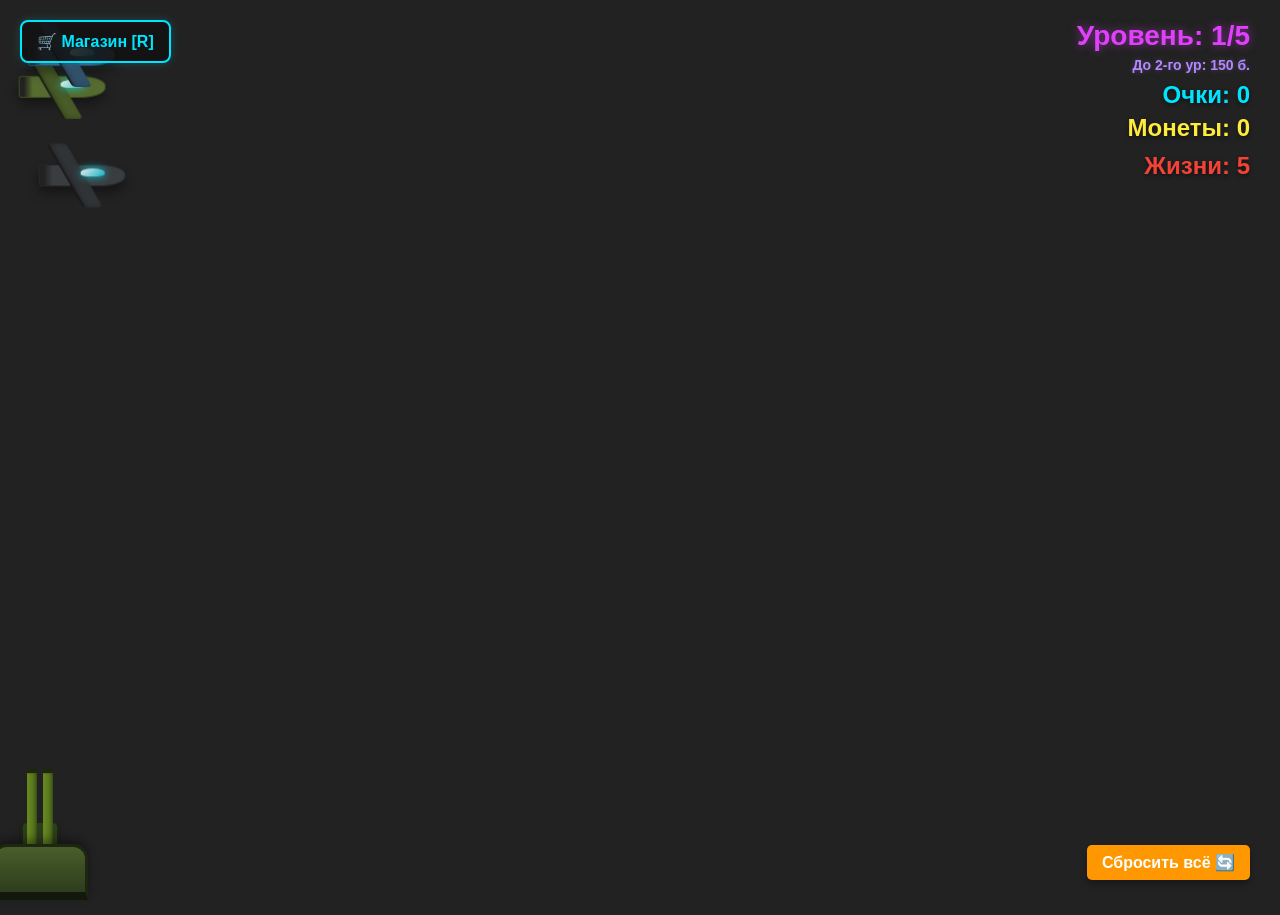
==== antiaircraft-gun/index.html @ bbd0e116 "Add aircraft gun" ====
<!doctype html>
<html lang="ru">
<head>
<meta charset="utf-8" />
<title>Мой первый проект</title>
<link rel="stylesheet" href="styles.css" />
</head>
<body>
<div id="ui-board">
    <div class="text-level">Уровень: <span id="level-value">1</span>/5</div>
    <div id="next-level-req" style="font-size: 14px; color: #b388ff; margin-bottom: 8px; text-shadow: 0 0 5px rgba(179,136,255,0.3);">До 2-го ур: 150 б.</div>
    <div class="text-points">Очки: <span id="points-value">0</span></div>
    <div class="text-coins">Монеты: <span id="coins-value">0</span></div>
    <div class="text-lives">Жизни: <span id="lives-value">5</span></div>
</div>

<div id="shop-hint">🛒 Магазин [R]</div>

<!-- Магазин улучшений -->
<div id="shop-panel" class="shop-hidden">
    <div class="shop-header">
        <div class="shop-title">🛒 МАГАЗИН КИБЕР-ПУШКИ</div>
        <button id="close-shop-btn" title="Закрыть (R)">×</button>
    </div>
    
    <div class="shop-item">
        <div class="shop-item-info">
            <span class="shop-item-name">⚡ Скорострельность</span>
            <span class="shop-item-desc">Стреляй чаще (Ур. <span id="reload-lvl">0</span>/5)</span>
        </div>
        <button id="buy-reload-btn" class="shop-btn">Купить: <span id="reload-cost">150</span> 🪙</button>
    </div>

    <div class="shop-item">
        <div class="shop-item-info">
            <span class="shop-item-name">❤️ Купить жизнь</span>
            <span class="shop-item-desc">Восстанови здоровье (Макс. 10)</span>
        </div>
        <button id="buy-life-btn" class="shop-btn">Купить: <span id="life-cost">100</span> 🪙</button>
    </div>

    <div class="shop-item">
        <div class="shop-item-info">
            <span class="shop-item-name">🔥 Тройной выстрел</span>
            <span class="shop-item-desc">Стрельба веером из 3 снарядов</span>
        </div>
        <button id="buy-triple-btn" class="shop-btn">Купить: <span id="triple-cost">800</span> 🪙</button>
    </div>

    <div class="shop-item">
        <div class="shop-item-info">
            <span class="shop-item-name">🛡️ Силовой щит</span>
            <span class="shop-item-desc">Поглощает 1 удар (зарядка 12 сек)</span>
        </div>
        <button id="buy-shield-btn" class="shop-btn">Купить: <span id="shield-cost">500</span> 🪙</button>
    </div>

    <div class="shop-item">
        <div class="shop-item-info">
            <span class="shop-item-name">💰 Военные трофеи</span>
            <span class="shop-item-desc">+50% дохода (Ур. <span id="spoils-lvl">0</span>/3)</span>
        </div>
        <button id="buy-spoils-btn" class="shop-btn">Купить: <span id="spoils-cost">250</span> 🪙</button>
    </div>
</div>

<button id="reset-btn">Сбросить всё 🔄</button>

<div id="game-over-screen">GAME OVER</div>

<div id="square-1" class="target plane"></div>
<div id="square-2" class="target plane"></div>
<div id="square-3" class="target plane"></div>
<div id="bomb-1" class="target bomber"></div>

<div id="cannon">
    <div id="shield-bubble"></div>
    <div id="barrel"></div>
    <div id="base"></div>
</div>
<script src="script.js"></script>
</body>
</html>
---- antiaircraft-gun/styles.css ----
body {
    margin: 0;
    padding: 0;
    overflow: hidden;
    background-color: #222;
    font-family: 'Segoe UI', Tahoma, Geneva, Verdana, sans-serif;
    user-select: none;
}

/* --- ИНТЕРФЕЙС --- */
#ui-board {
    position: absolute;
    top: 20px;
    right: 30px;
    font-size: 24px;
    font-weight: bold;
    z-index: 20;
    text-shadow: 0 2px 4px rgba(0,0,0,0.5);
    text-align: right;
}
.text-level { color: #e040fb; font-size: 28px; margin-bottom: 5px; text-shadow: 0 0 10px rgba(224,64,251,0.5); }
.text-points { color: #00e5ff; margin-bottom: 5px; }
.text-coins { color: #ffeb3b; margin-bottom: 10px; }
.text-lives { color: #F44336; margin-bottom: 15px; }

/* Подсказка для магазина */
#shop-hint {
    position: absolute;
    top: 20px;
    left: 20px;
    color: #00e5ff;
    font-size: 16px;
    font-weight: bold;
    background: rgba(17, 17, 17, 0.85);
    padding: 10px 15px;
    border: 2px solid #00e5ff;
    border-radius: 8px;
    z-index: 21;
    cursor: pointer;
    box-shadow: 0 0 10px rgba(0, 229, 255, 0.2);
    transition: all 0.2s ease;
}
#shop-hint:hover {
    transform: scale(1.05);
    background: rgba(0, 229, 255, 0.1);
    box-shadow: 0 0 15px rgba(0, 229, 255, 0.4);
}

/* --- МАГАЗИН УЛУЧШЕНИЙ --- */
#shop-panel {
    position: absolute;
    top: 75px; /* Сместили ниже подсказки */
    left: 20px;
    width: 320px;
    background: rgba(17, 17, 17, 0.85);
    border: 2px solid #00e5ff;
    border-radius: 10px;
    padding: 15px;
    z-index: 20;
    box-shadow: 0 0 15px rgba(0, 229, 255, 0.3);
    color: white;
}
.shop-header {
    display: flex;
    justify-content: space-between;
    align-items: center;
    border-bottom: 1px solid rgba(0, 229, 255, 0.3);
    padding-bottom: 8px;
    margin-bottom: 15px;
}
.shop-title {
    font-size: 16px;
    font-weight: bold;
    color: #00e5ff;
    letter-spacing: 1px;
}
#close-shop-btn {
    background: none;
    border: none;
    color: #ff3d00;
    font-size: 24px;
    font-weight: bold;
    cursor: pointer;
    transition: transform 0.2s, color 0.2s;
    padding: 0 5px;
    line-height: 1;
}
#close-shop-btn:hover {
    color: #ff9100;
    transform: scale(1.2);
}
.shop-item {
    display: flex;
    justify-content: space-between;
    align-items: center;
    margin-bottom: 12px;
    background: rgba(255, 255, 255, 0.05);
    padding: 8px;
    border-radius: 6px;
    border: 1px solid transparent;
    transition: all 0.2s;
}
.shop-item:hover {
    border-color: rgba(255, 235, 59, 0.3);
}
.shop-item-info {
    display: flex;
    flex-direction: column;
    max-width: 170px;
}
.shop-item-name {
    font-size: 14px;
    font-weight: bold;
    color: #fff;
}
.shop-item-desc {
    font-size: 11px;
    color: #bbb;
    margin-top: 2px;
}
.shop-btn {
    background-color: #4CAF50;
    color: white;
    border: none;
    padding: 6px 10px;
    font-size: 12px;
    font-weight: bold;
    border-radius: 4px;
    cursor: pointer;
    transition: all 0.2s;
    min-width: 105px;
}
.shop-btn:hover:not(:disabled) {
    background-color: #45a049;
    transform: scale(1.05);
}
.shop-btn:disabled {
    background-color: #555;
    color: #888;
    cursor: not-allowed;
    transform: none;
}

/* Скрытие магазина */
.shop-hidden {
    display: none !important;
}

/* Кнопка полного сброса */
#reset-btn {
    position: absolute;
    bottom: 20px;
    right: 30px;
    z-index: 20;
    background-color: #ff9800;
    color: #fff;
    border: none;
    padding: 8px 15px;
    font-size: 16px;
    font-weight: bold;
    border-radius: 5px;
    cursor: pointer;
    box-shadow: 0 4px 6px rgba(0,0,0,0.3);
    transition: all 0.2s ease;
    font-family: inherit;
}
#reset-btn:hover {
    background-color: #e65100;
    transform: scale(1.05);
}
#reset-btn:active {
    transform: scale(0.95);
}

/* Экран окончания игры */
#game-over-screen {
    display: none; /* Скрыт по умолчанию */
    position: absolute;
    top: 0;
    left: 0;
    width: 100%;
    height: 100%;
    background-color: rgba(0, 0, 0, 0.85);
    color: #F44336;
    font-size: 80px;
    font-weight: 900;
    justify-content: center;
    align-items: center;
    z-index: 100;
    text-transform: uppercase;
    letter-spacing: 5px;
}

/* --- ЦЕЛИ (САМОЛЕТЫ И БОМБАРДИРОВЩИКИ) --- */
.target {
    position: absolute;
    left: 0;
    will-change: transform;
    transition: opacity 0.1s;
}

/* Военные истребители */
.plane {
    width: 85px;
    height: 20px;
    position: absolute;
    border-radius: 3px 25px 25px 3px / 3px 10px 10px 3px;
    box-shadow: 0 6px 12px rgba(0,0,0,0.4);
}

/* Крылья и реактивное сопло (огонь двигателя) */
.plane::before {
    content: '';
    position: absolute;
    top: -22px;
    left: 25px;
    width: 20px;
    height: 64px;
    background: inherit;
    border-radius: 4px;
    transform: skewX(30deg); /* Хищный наклон крыла назад */
    z-index: -1;
    filter: brightness(0.85);
    box-shadow: inset 3px 0 5px rgba(0,0,0,0.3);
}

/* Кабина пилота и реактивный шлейф */
.plane::after {
    content: '';
    position: absolute;
    top: 3px;
    right: 20px;
    width: 24px;
    height: 8px;
    background: linear-gradient(135deg, rgba(255,255,255,0.9) 0%, rgba(0,229,255,0.7) 100%);
    border-radius: 50% 50% 30% 30%;
    box-shadow: 0 0 8px rgba(0,229,255,0.8);
}

/* Добавим пламя двигателя на левом конце истребителя */
#square-1, #square-2, #square-3 {
    background-image: linear-gradient(to right, #222 5%, transparent 15%);
}

#square-1 { 
    background-color: #556b2f; /* Защитный зеленый */
    border: 1px solid #3d4e22;
    top: 50px; 
} 
#square-2 { 
    background-color: #3b5e7c; /* Военно-морской синий */
    border: 1px solid #2a4359;
    top: 110px; 
} 
#square-3 { 
    background-color: #3a3d40; /* Ночной стелс-серый */
    border: 1px solid #252729;
    top: 170px; 
}

/* Тяжелый бомбардировщик дальнего действия */
.bomber {
    width: 130px;
    height: 30px;
    background: linear-gradient(180deg, #1c1d22 0%, #0d0e10 100%);
    border-radius: 5px 40px 40px 5px / 5px 15px 15px 5px;
    box-shadow: 0 8px 20px rgba(0,0,0,0.6);
    position: relative;
    border-left: 5px solid #ff3d00; /* Хвостовое сопло огромного двигателя */
}

/* Огромные крылья Стелса */
.bomber::before {
    content: '';
    position: absolute;
    top: -40px;
    left: 35px;
    width: 32px;
    height: 110px;
    background: linear-gradient(90deg, #16171a 0%, #0d0e10 100%);
    border-radius: 8px;
    transform: skewX(35deg);
    z-index: -1;
    box-shadow: inset 4px 0 8px rgba(0,0,0,0.5);
}

/* Двойная остекленная кабина бомбардировщика */
.bomber::after {
    content: '';
    position: absolute;
    top: 4px;
    right: 25px;
    width: 35px;
    height: 9px;
    background: linear-gradient(135deg, rgba(255, 61, 0, 0.9) 0%, rgba(139, 0, 0, 0.8) 100%);
    border-radius: 50% 50% 20% 20%;
    box-shadow: 0 0 12px rgba(255, 61, 0, 0.7);
}

#bomb-1 { top: 240px; }

/* Вражеские снаряды / ракеты */
.enemy-bullet {
    width: 8px;
    height: 22px;
    background: linear-gradient(to bottom, #ff3d00, #ffeb3b);
    border-radius: 4px;
    position: absolute;
    z-index: 4;
    box-shadow: 0 0 10px #ff3d00;
}

/* Эффект попадания по зенитке (красная вспышка) */
.hit-flash {
    filter: drop-shadow(0 0 20px #ff3d00) brightness(1.5) sepia(1) hue-rotate(-50deg) saturate(5);
    transition: filter 0.1s ease;
}

/* --- ПУШКА --- */
#cannon {
    position: absolute;
    bottom: 0;
    left: 50%;
    width: 80px;
    height: 80px;
    display: flex;
    justify-content: center;
    align-items: flex-end;
    z-index: 10;
}

#barrel {
    width: 34px;
    height: 50px;
    position: absolute;
    bottom: 25px;
    transform-origin: bottom center;
    background: #2e3d1c; /* Тяжелая стальная муфта зенитки */
    border-radius: 6px 6px 0 0;
    border: 2px solid #1c2611;
    box-shadow: 0 4px 6px rgba(0,0,0,0.3);
}

/* Левый ствол зенитки */
#barrel::before {
    content: '';
    position: absolute;
    bottom: 25px; /* Выступает далеко вперед */
    left: 4px;
    width: 10px;
    height: 75px;
    background: linear-gradient(90deg, #6b8e23, #4b6619);
    border-radius: 2px 2px 0 0;
    border-top: 5px solid #1c2611; /* Дульный тормоз-компенсатор */
    box-shadow: inset -1px 0 3px rgba(0,0,0,0.3);
}

/* Правый ствол зенитки */
#barrel::after {
    content: '';
    position: absolute;
    bottom: 25px;
    right: 4px;
    width: 10px;
    height: 75px;
    background: linear-gradient(90deg, #6b8e23, #4b6619);
    border-radius: 2px 2px 0 0;
    border-top: 5px solid #1c2611;
    box-shadow: inset -1px 0 3px rgba(0,0,0,0.3);
}

#base {
    width: 90px;
    height: 45px;
    background: linear-gradient(to top, #2e3d1c, #485e2b);
    border-radius: 15px 15px 0 0;
    position: absolute;
    bottom: 0;
    border: 3px solid #1c2611;
    border-bottom: 8px solid #12180b; /* Сверхпрочная станина */
    box-shadow: 0 -4px 10px rgba(0,0,0,0.4);
}

/* --- СНАРЯДЫ --- */
.bullet {
    width: 10px;
    height: 10px;
    background-color: #ffeb3b;
    border-radius: 50%;
    position: absolute;
    z-index: 5;
    box-shadow: 0 0 8px #ffeb3b;
}

/* --- СИЛОВОЙ ЩИТ --- */
#shield-bubble {
    position: absolute;
    bottom: -15px;
    left: 50%;
    transform: translateX(-50%);
    width: 115px;
    height: 115px;
    border: 3px solid #00e5ff;
    border-radius: 50%;
    background: rgba(0, 229, 255, 0.08);
    box-shadow: 0 0 15px #00e5ff, inset 0 0 15px #00e5ff;
    z-index: 15;
    pointer-events: none;
    opacity: 0;
    transition: opacity 0.3s ease;
    animation: shield-pulse 2s infinite ease-in-out;
}

#shield-bubble.active {
    opacity: 1;
}

@keyframes shield-pulse {
    0% { transform: translateX(-50%) scale(1); box-shadow: 0 0 15px #00e5ff, inset 0 0 15px #00e5ff; }
    50% { transform: translateX(-50%) scale(1.05); box-shadow: 0 0 25px #00e5ff, inset 0 0 20px #00e5ff; }
    100% { transform: translateX(-50%) scale(1); box-shadow: 0 0 15px #00e5ff, inset 0 0 15px #00e5ff; }
}
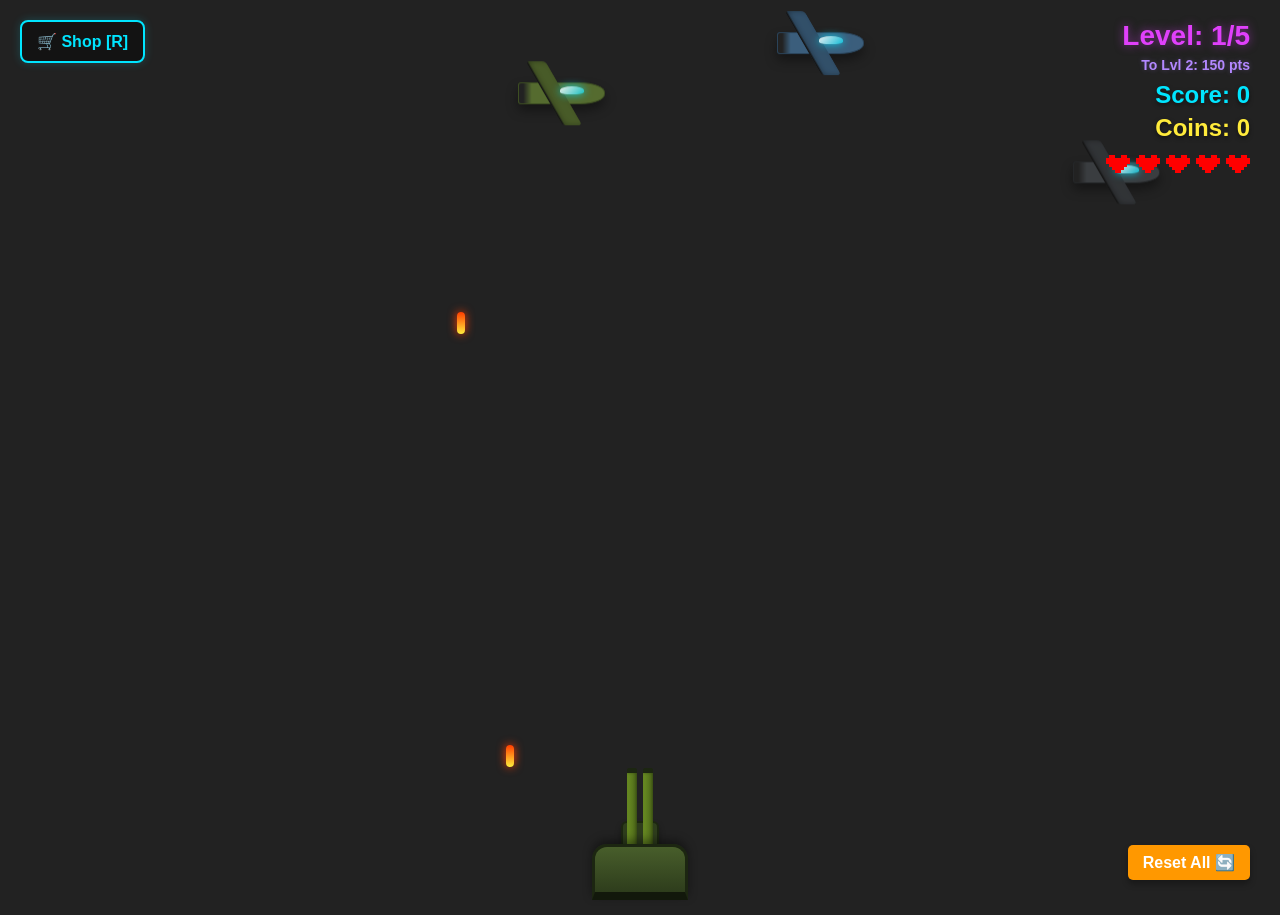
==== commit 6c10024b: "Update antiaircraft gun" ====
--- a/antiaircraft-gun/index.html
+++ b/antiaircraft-gun/index.html
@@ -7,66 +7,88 @@
 </head>
 <body>
 <div id="ui-board">
-    <div class="text-level">Уровень: <span id="level-value">1</span>/5</div>
-    <div id="next-level-req" style="font-size: 14px; color: #b388ff; margin-bottom: 8px; text-shadow: 0 0 5px rgba(179,136,255,0.3);">До 2-го ур: 150 б.</div>
-    <div class="text-points">Очки: <span id="points-value">0</span></div>
-    <div class="text-coins">Монеты: <span id="coins-value">0</span></div>
-    <div class="text-lives">Жизни: <span id="lives-value">5</span></div>
+    <div class="text-level">Level: <span id="level-value">1</span>/5</div>
+    <div id="next-level-req" style="font-size: 14px; color: #b388ff; margin-bottom: 8px; text-shadow: 0 0 5px rgba(179,136,255,0.3);">To Lvl 2: 150 pts</div>
+    <div class="text-points">Score: <span id="points-value">0</span></div>
+    <div class="text-coins">Coins: <span id="coins-value">0</span></div>
+    <div class="text-lives" id="lives-value"></div>
 </div>
 
-<div id="shop-hint">🛒 Магазин [R]</div>
+<div id="shop-hint">🛒 Shop [R]</div>
 
-<!-- Магазин улучшений -->
+<!-- Upgrade Shop -->
 <div id="shop-panel" class="shop-hidden">
     <div class="shop-header">
-        <div class="shop-title">🛒 МАГАЗИН КИБЕР-ПУШКИ</div>
-        <button id="close-shop-btn" title="Закрыть (R)">×</button>
+        <div class="shop-title">🛒 CYBER-CANNON SHOP</div>
+        <button id="close-shop-btn" title="Close (R)">×</button>
     </div>
     
     <div class="shop-item">
         <div class="shop-item-info">
-            <span class="shop-item-name">⚡ Скорострельность</span>
-            <span class="shop-item-desc">Стреляй чаще (Ур. <span id="reload-lvl">0</span>/5)</span>
+            <span class="shop-item-name">⚡ Fire Rate</span>
+            <span class="shop-item-desc">Shoot faster (Lvl <span id="reload-lvl">0</span>/5)</span>
         </div>
-        <button id="buy-reload-btn" class="shop-btn">Купить: <span id="reload-cost">150</span> 🪙</button>
+        <button id="buy-reload-btn" class="shop-btn">Buy: <span id="reload-cost">150</span> 🪙</button>
     </div>
 
     <div class="shop-item">
         <div class="shop-item-info">
-            <span class="shop-item-name">❤️ Купить жизнь</span>
-            <span class="shop-item-desc">Восстанови здоровье (Макс. 10)</span>
+            <span class="shop-item-name">❤️ Buy Life</span>
+            <span class="shop-item-desc">Restore health (Max 10)</span>
         </div>
-        <button id="buy-life-btn" class="shop-btn">Купить: <span id="life-cost">100</span> 🪙</button>
+        <button id="buy-life-btn" class="shop-btn">Buy: <span id="life-cost">100</span> 🪙</button>
     </div>
 
     <div class="shop-item">
         <div class="shop-item-info">
-            <span class="shop-item-name">🔥 Тройной выстрел</span>
-            <span class="shop-item-desc">Стрельба веером из 3 снарядов</span>
+            <span class="shop-item-name">🔥 Triple Shot</span>
+            <span class="shop-item-desc">Spread fire with 3 bullets</span>
         </div>
-        <button id="buy-triple-btn" class="shop-btn">Купить: <span id="triple-cost">800</span> 🪙</button>
+        <button id="buy-triple-btn" class="shop-btn">Buy: <span id="triple-cost">800</span> 🪙</button>
     </div>
 
     <div class="shop-item">
         <div class="shop-item-info">
-            <span class="shop-item-name">🛡️ Силовой щит</span>
-            <span class="shop-item-desc">Поглощает 1 удар (зарядка 12 сек)</span>
+            <span class="shop-item-name">🛡️ Shield</span>
+            <span class="shop-item-desc">Absorbs 1 hit (12s cooldown)</span>
         </div>
-        <button id="buy-shield-btn" class="shop-btn">Купить: <span id="shield-cost">500</span> 🪙</button>
+        <button id="buy-shield-btn" class="shop-btn">Buy: <span id="shield-cost">500</span> 🪙</button>
     </div>
 
     <div class="shop-item">
         <div class="shop-item-info">
-            <span class="shop-item-name">💰 Военные трофеи</span>
-            <span class="shop-item-desc">+50% дохода (Ур. <span id="spoils-lvl">0</span>/3)</span>
+            <span class="shop-item-name">💰 Spoils of War</span>
+            <span class="shop-item-desc">+50% income (Lvl <span id="spoils-lvl">0</span>/3)</span>
         </div>
-        <button id="buy-spoils-btn" class="shop-btn">Купить: <span id="spoils-cost">250</span> 🪙</button>
+        <button id="buy-spoils-btn" class="shop-btn">Buy: <span id="spoils-cost">250</span> 🪙</button>
+    </div>
+
+    <!-- Elite Items -->
+    <div class="shop-item elite-item">
+        <div class="shop-item-info">
+            <span class="shop-item-name">💥 Nuke Strike [Q]</span>
+            <span class="shop-item-desc">Wipes all planes + clears bullets (20s CD)</span>
+        </div>
+        <button id="buy-nuke-btn" class="shop-btn elite-btn">Buy: <span id="nuke-cost">3000</span> 🪙</button>
+    </div>
+
+    <div class="shop-item elite-item">
+        <div class="shop-item-info">
+            <span class="shop-item-name">🌌 Hyper-Railgun</span>
+            <span class="shop-item-desc">Bullets pierce through enemies!</span>
+        </div>
+        <button id="buy-railgun-btn" class="shop-btn elite-btn">Buy: <span id="railgun-cost">2000</span> 🪙</button>
     </div>
 </div>
 
-<button id="reset-btn">Сбросить всё 🔄</button>
+<button id="reset-btn">Reset All 🔄</button>
 
 <div id="game-over-screen">GAME OVER</div>
+<div id="victory-screen">
+    <div class="victory-title">VICTORY!</div>
+    <div class="victory-subtitle">Earth is saved from invasion! 🎖️</div>
+</div>
+<div id="nuke-flash-screen"></div>
 
 <div id="square-1" class="target plane"></div>
 <div id="square-2" class="target plane"></div>
--- a/antiaircraft-gun/styles.css
+++ b/antiaircraft-gun/styles.css
@@ -1,7 +1,11 @@
-body {
+html, body {
     margin: 0;
     padding: 0;
+    width: 100vw;
+    height: 100vh;
     overflow: hidden;
+}
+body {
     background-color: #222;
     font-family: 'Segoe UI', Tahoma, Geneva, Verdana, sans-serif;
     user-select: none;
@@ -21,7 +25,17 @@
 .text-level { color: #e040fb; font-size: 28px; margin-bottom: 5px; text-shadow: 0 0 10px rgba(224,64,251,0.5); }
 .text-points { color: #00e5ff; margin-bottom: 5px; }
 .text-coins { color: #ffeb3b; margin-bottom: 10px; }
-.text-lives { color: #F44336; margin-bottom: 15px; }
+.text-lives { 
+    display: flex; 
+    justify-content: flex-end; 
+    gap: 6px; 
+    margin-bottom: 15px; 
+}
+.pixel-heart {
+    width: 24px;
+    height: 24px;
+    display: inline-block;
+}
 
 /* Подсказка для магазина */
 #shop-hint {
@@ -144,6 +158,43 @@
 /* Скрытие магазина */
 .shop-hidden {
     display: none !important;
+}
+
+/* Элитные товары в магазине */
+.elite-item {
+    background: rgba(255, 215, 0, 0.08) !important;
+    border: 1px dashed #ffd700 !important;
+}
+.elite-item:hover {
+    border-color: #ffd700 !important;
+    box-shadow: 0 0 10px rgba(255, 215, 0, 0.2);
+}
+.elite-item .shop-item-name {
+    color: #ffd700;
+    text-shadow: 0 0 5px rgba(255, 215, 0, 0.5);
+}
+.elite-btn {
+    background: linear-gradient(135deg, #ffd700, #ff9800) !important;
+    color: #000 !important;
+    text-shadow: none !important;
+}
+.elite-btn:hover:not(:disabled) {
+    background: linear-gradient(135deg, #ffe066, #ffb300) !important;
+    box-shadow: 0 0 12px #ffd700 !important;
+}
+
+/* Вспышка ядерного взрыва */
+#nuke-flash-screen {
+    position: absolute;
+    top: 0;
+    left: 0;
+    width: 100%;
+    height: 100%;
+    background-color: white;
+    opacity: 0;
+    z-index: 99;
+    pointer-events: none;
+    transition: opacity 0.1s ease-out;
 }
 
 /* Кнопка полного сброса */
@@ -189,6 +240,42 @@
     z-index: 100;
     text-transform: uppercase;
     letter-spacing: 5px;
+}
+
+/* Экран победы */
+#victory-screen {
+    display: none; /* Скрыт по умолчанию */
+    position: absolute;
+    top: 0;
+    left: 0;
+    width: 100%;
+    height: 100%;
+    background-color: rgba(10, 25, 10, 0.9);
+    color: #4CAF50;
+    flex-direction: column;
+    justify-content: center;
+    align-items: center;
+    z-index: 100;
+    text-transform: uppercase;
+    font-family: inherit;
+}
+.victory-title {
+    font-size: 80px;
+    font-weight: 950;
+    letter-spacing: 6px;
+    text-shadow: 0 0 30px rgba(76, 175, 80, 0.8);
+    margin-bottom: 20px;
+    animation: victory-glow 2.5s infinite ease-in-out;
+}
+.victory-subtitle {
+    font-size: 24px;
+    color: #00e5ff;
+    text-shadow: 0 0 10px rgba(0, 229, 255, 0.5);
+    letter-spacing: 2px;
+}
+@keyframes victory-glow {
+    0%, 100% { transform: scale(1); text-shadow: 0 0 30px rgba(76, 175, 80, 0.8); }
+    50% { transform: scale(1.05); text-shadow: 0 0 55px rgba(76, 175, 80, 1); }
 }
 
 /* --- ЦЕЛИ (САМОЛЕТЫ И БОМБАРДИРОВЩИКИ) --- */
@@ -392,6 +479,64 @@
     box-shadow: 0 0 8px #ffeb3b;
 }
 
+/* --- МОНЕТЫ --- */
+.coin {
+    position: absolute;
+    width: 32px;
+    height: 32px;
+    background: radial-gradient(circle, #ffeb3b 0%, #f57f17 100%);
+    border: 2px solid #fff;
+    border-radius: 50%;
+    box-shadow: 0 0 12px #ffeb3b, inset 0 0 5px #fff;
+    display: flex;
+    justify-content: center;
+    align-items: center;
+    font-size: 11px;
+    font-weight: 900;
+    color: #5d4037;
+    z-index: 8;
+    pointer-events: none;
+    animation: coin-spin 1.2s infinite linear;
+}
+@keyframes coin-spin {
+    0% { transform: scaleX(1); }
+    50% { transform: scaleX(0.15); }
+    100% { transform: scaleX(1); }
+}
+
+/* --- ВЗРЫВЫ И ЧАСТИЦЫ --- */
+.explosion-bubble {
+    position: absolute;
+    width: 80px;
+    height: 80px;
+    background: radial-gradient(circle, #ffeb3b 0%, #ff5722 50%, transparent 70%);
+    border-radius: 50%;
+    pointer-events: none;
+    z-index: 12;
+    transform: translate(-50%, -50%);
+    animation: explode-bubble 0.4s ease-out forwards;
+}
+@keyframes explode-bubble {
+    0% { transform: translate(-50%, -50%) scale(0.2); opacity: 1; filter: blur(0px); }
+    100% { transform: translate(-50%, -50%) scale(1.6); opacity: 0; filter: blur(5px); }
+}
+
+.spark {
+    position: absolute;
+    width: 8px;
+    height: 8px;
+    background-color: #ffeb3b;
+    border-radius: 50%;
+    pointer-events: none;
+    z-index: 12;
+    box-shadow: 0 0 10px #ff5722, 0 0 20px #ff3d00;
+    animation: spark-fly 0.6s cubic-bezier(0.1, 0.8, 0.3, 1) forwards;
+}
+@keyframes spark-fly {
+    0% { transform: translate(-50%, -50%) scale(1); opacity: 1; }
+    100% { transform: translate(calc(-50% + var(--dx)), calc(-50% + var(--dy))) scale(0.1); opacity: 0; }
+}
+
 /* --- СИЛОВОЙ ЩИТ --- */
 #shield-bubble {
     position: absolute;
@@ -415,6 +560,19 @@
     opacity: 1;
 }
 
+/* Эффект тряски экрана при получении урона */
+.shake-effect {
+    animation: shake 0.35s cubic-bezier(.36,.07,.19,.97) both;
+}
+
+@keyframes shake {
+    0%, 100% { transform: translate3d(0, 0, 0) rotate(0deg); }
+    10%, 90% { transform: translate3d(-2px, 2px, 0) rotate(-0.5deg); }
+    20%, 80% { transform: translate3d(3px, -3px, 0) rotate(1deg); }
+    30%, 50%, 70% { transform: translate3d(-5px, 3px, 0) rotate(-1deg); }
+    40%, 60% { transform: translate3d(5px, -2px, 0) rotate(1deg); }
+}
+
 @keyframes shield-pulse {
     0% { transform: translateX(-50%) scale(1); box-shadow: 0 0 15px #00e5ff, inset 0 0 15px #00e5ff; }
     50% { transform: translateX(-50%) scale(1.05); box-shadow: 0 0 25px #00e5ff, inset 0 0 20px #00e5ff; }
